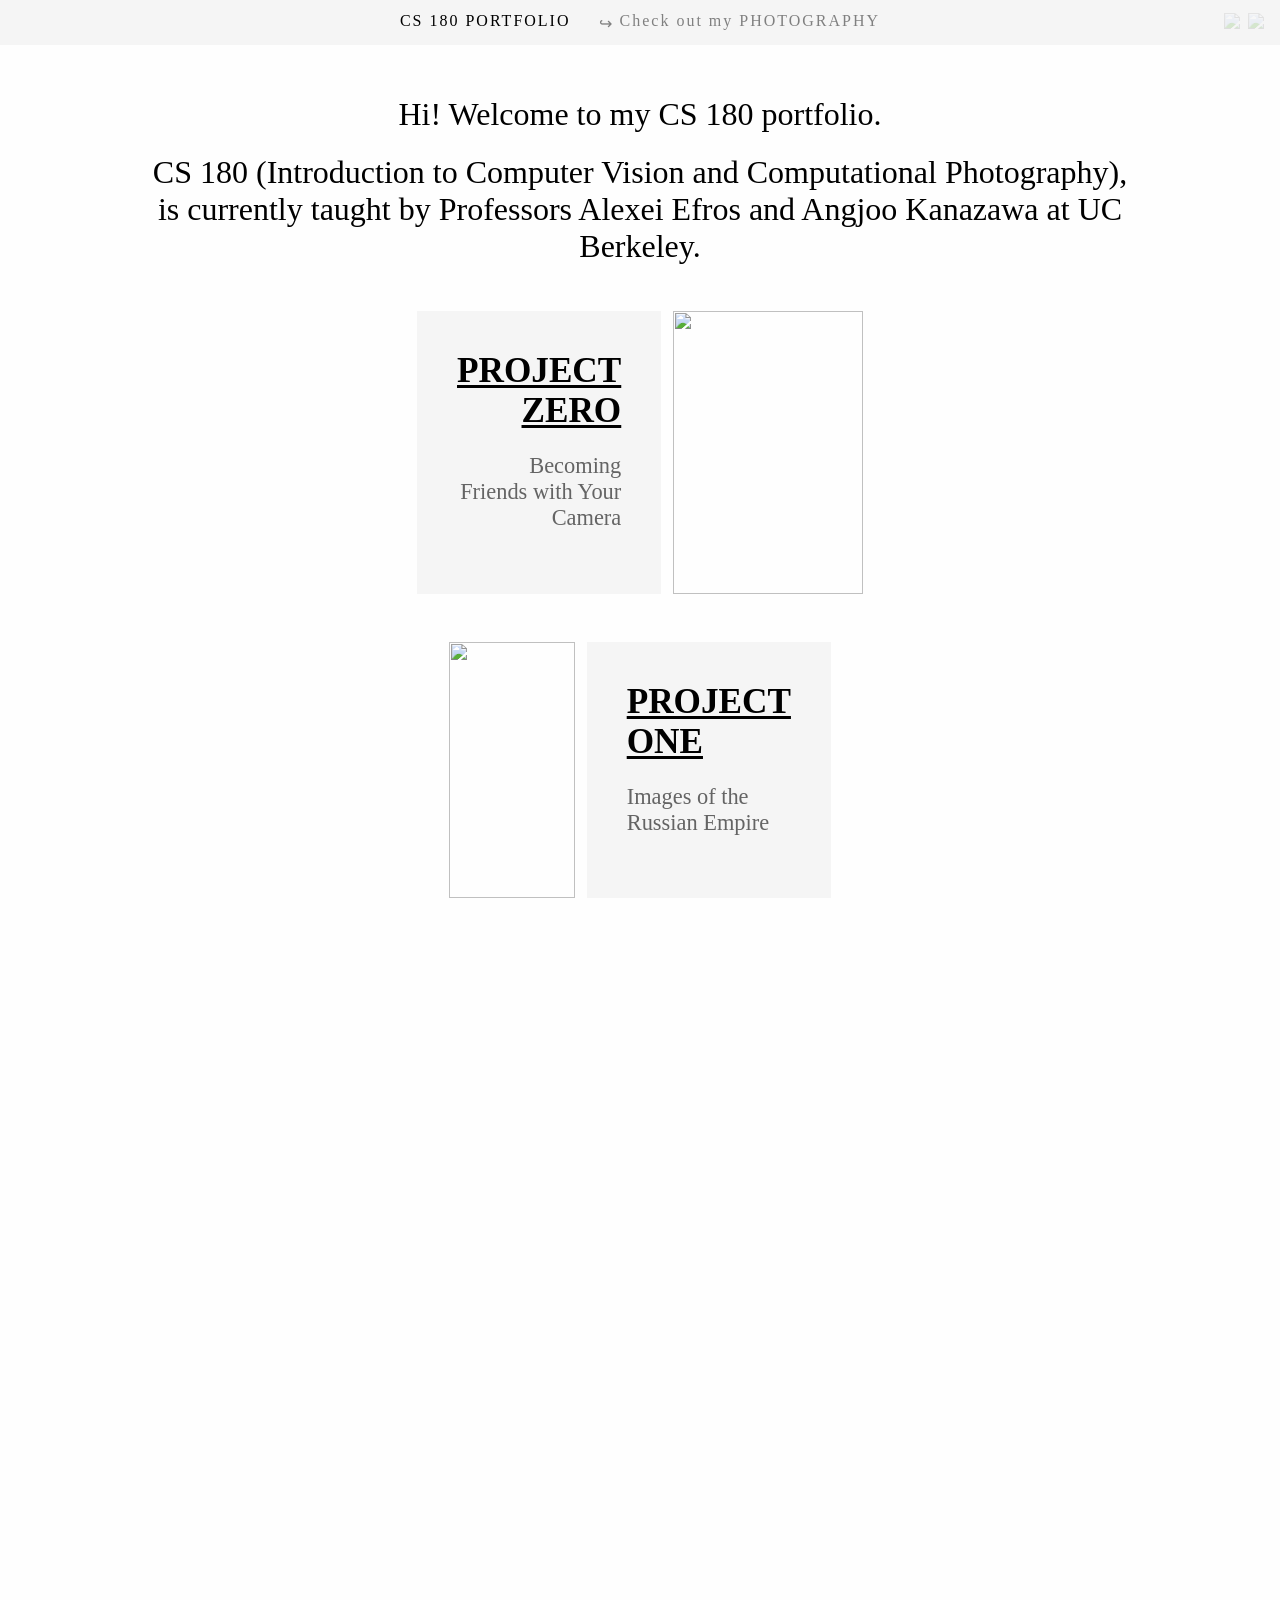
==== index.html @ 2d41bd23 "proj 5" ====
<!DOCTYPE html>
<html>
<head>
    <title>Paul Burke | CS180 Portfolio</title>
    <link rel="stylesheet" href="styles.css">
</head>
<body>

    <div class="topnav" style="position: fixed; width: 100%; text-align: center;">
        <ul class="main">
            <li><a class="active" href="index.html">CS 180 PORTFOLIO</a></li>
            <li><a href="https://paulburkephotography.com"><span style="color:rgb(128, 128, 128);"><span style="vertical-align: -0.18em;">&#x21AA;</span> Check out my</span> PHOTOGRAPHY</a></li>
        </ul>
        <!-- <a href="https://instagram.com/paulburkephotography/" target="_blank"><img src="img/social-ig-bw.png"></a> -->
        <a href="https://instagram.com/paulburkephotography/" target="_blank"><img src="img/social-ig-bw.png" style="margin-right: 24px;"></a>
        <a href="https://linkedin.com/in/paulwburke/" target="_blank"><img src="img/social-li-bw.png"></a>
    </div>

    <div class="page">

        <div class="text" style="padding: 0 0 1.5em 0;">
            <h1>Hi! Welcome to my CS 180 portfolio.</h1>
            <h1>CS 180 (Introduction to Computer Vision and Computational Photography), is currently taught by Professors Alexei Efros and Angjoo Kanazawa at UC Berkeley.</h1>
            <!-- <a href="https://instagram.com/paulburkephotography/" target="_blank"><img src="img/social-ig.png"></a>
            <a href="https://linkedin.com/in/paulwburke/" target="_blank"><img src="img/social-li.png" style="margin-left: 21px;"></a> -->
        </div>

        <div class="gallery">

            <a class="row reverse" href="0.html">
                <div class="media">
                    <img src="0/3-dolly.gif">
                </div>
                <div class="desc-box">
                    <div>
                        <h1>PROJECT<br>ZERO</h1>
                        <p>Becoming Friends with Your Camera</p>
                    </div>
                </div>
            </a>

            <a class="row" href="1.html">
                <div class="media">
                    <img src="1/cover.jpg">
                </div>
                <div class="desc-box">
                    <div>
                        <h1>PROJECT<br>ONE</h1>
                        <p>Images of the Russian Empire</p>
                    </div>
                </div>
            </a>

            <a class="row reverse" href="2.html">
                <div class="media">
                    <img src="2/out/cover.jpg">
                </div>
                <div class="desc-box">
                    <div>
                        <h1>PROJECT<br>TWO</h1>
                        <p>Fun with Filters and Frequencies</p>
                    </div>
                </div>
            </a>

            <a class="row" href="3.html">
                <div class="media">
                    <img src="3/out/cover.jpg">
                </div>
                <div class="desc-box">
                    <div>
                        <h1>PROJECT<br>THREE</h1>
                        <p>Stitching Photo Mosiacs</p>
                    </div>
                </div>
            </a>

            <a class="row reverse" href="4.html">
                <div class="media">
                    <img src="4/out/render_2.3-1.png">
                </div>
                <div class="desc-box">
                    <div>
                        <h1>PROJECT<br>FOUR</h1>
                        <p>Neural Radiance Fields</p>
                    </div>
                </div>
            </a>

            <a class="row" href="5.html">
                <div class="media">
                    <img src="5/out/cover.png">
                </div>
                <div class="desc-box">
                    <div>
                        <h1>PROJECT<br>FIVE</h1>
                        <p>Fun with Diffusion Models</p>
                    </div>
                </div>
            </a>

            <br>

        </div>

    </div>

</body>
</html>
---- styles.css ----
@font-face {
    font-family: "Athelas";
    src: url(fonts/Athelas/Athelas-Regular.woff2);
    font-style: normal;
}

html, body {
    height: 100%;
    margin: 0;
    padding: 0;
    scroll-behavior: smooth;
    overflow-x: hidden;
    background-color: #fefefe;
}

* {
    box-sizing: border-box;
}

a {
    color: black;
    text-decoration: none;
}

.page {
    max-width: 1000px;
    margin: auto;
}

.text {
    margin: 6em 0 0 0;
    font-family: "Athelas";
    text-align: center;
}

.text h1 {
    text-align: center;
    font-weight: 1;
}

.text p {
    font-size: 1.4em;
    text-align: justify;
    text-align-last: center;
}

.text a {
    color: rgb(120, 120, 120);
    font-family: monospace;
}

.text img {
    width: 100%;
}

.caption {
    margin-top: 0;
    font-size: 1.4em;
    text-align: center;
    font-family: monospace;
}

.mono {
    font-family: monospace;
}

@media screen and (max-width: 1347px) {
    .page {
        width: 90%;
    }
}

@media screen and (max-width: 950px) {
    .text {
        margin: 5em auto 0 auto;
    }
    .text h1 {
        font-size: 1.8em;
    }
}


/* =============================================================================
NAVBAR
============================================================================= */


#top-logo {
    display: block;
    width: 300px;
    margin: auto;
    padding: 64px 0 20px 0;
}

.topnav {
    background-color: rgb(245, 245, 245);
}

.topnav img {
    position: fixed;
    top: 13.25px;
    right: 16px;
    width: 16px;
    opacity: 0.2;
    transition: 0.5s ease;
}

.topnav .main {
    display: inline-block;
    list-style: none;
    margin: 0;
    padding: 12px 0;
}

.topnav .main li {
    padding: 14px 12px;
    display: inline;
    letter-spacing: 2px;
    font-size: 16px;
}

.topnav .main a {
    color: rgb(128, 128, 128);
    font-family: "Athelas";
    text-decoration: none;
    transition: 0.5s ease;
}

.topnav img:hover {
    opacity: 0.35;
}

.topnav .main a:hover:not(.active) {
    color: black;
}

.topnav .main a.active {
    color: black;
}

@media screen and (max-width: 650px) {
    .topnav img {
        display: none;
    }
}


/* =============================================================================
HOMEPAGE - GALLERY
============================================================================= */


.gallery {
    display: flex;
    flex-direction: column;
    width: 100%;
    margin: auto;
    gap: 48px;
    font-family: "Athelas";
}

.row {
    /* width: 90%; */
    margin: 0 auto;
    display: flex;
    align-items: stretch;
    gap: 12px;
}

.row.reverse {
    flex-direction: row-reverse;
}

.row.reverse .desc-box {
    text-align: right;
}

.media {
    flex: 1 1 100%;
    display: flex;
    min-height: 220px;
}

.media img {
    width: 100%;
    height: 100%;
    display: block;
}

.desc-box {
    flex: 1 1 50%;
    background-color: rgb(245, 245, 245);
    padding: 40px;
    display: flex;
    /* flex-direction: column;             option 1: centered vertically */
    /* justify-content: center;            option 1: centered vertically */
    align-items: center;          /* option 2: centered vertically and horizontally */
    justify-content: center;      /* option 2: centered vertically and horizontally */
    gap: 0.5rem;
}

.desc-box h1 {
    font-size: 2.2em;
    text-decoration: underline;
    text-underline-offset: 3px;
    text-decoration-thickness: 3px;
    margin: 0;
}

.gallery .desc-box p {
    font-size: 1.4em;
    color: rgb(100, 100, 100);
}


/* =============================================================================
PRINTING
============================================================================= */


@media print {
    html, body {
        height: auto;
        overflow: visible !important;
    }
    .topnav {
        position: static !important;
    }
    .page {
        max-width: none;
        width: 100%;
    }
    .text, .mono, .image-row, .caption {
        page-break-inside: avoid;
    }
}
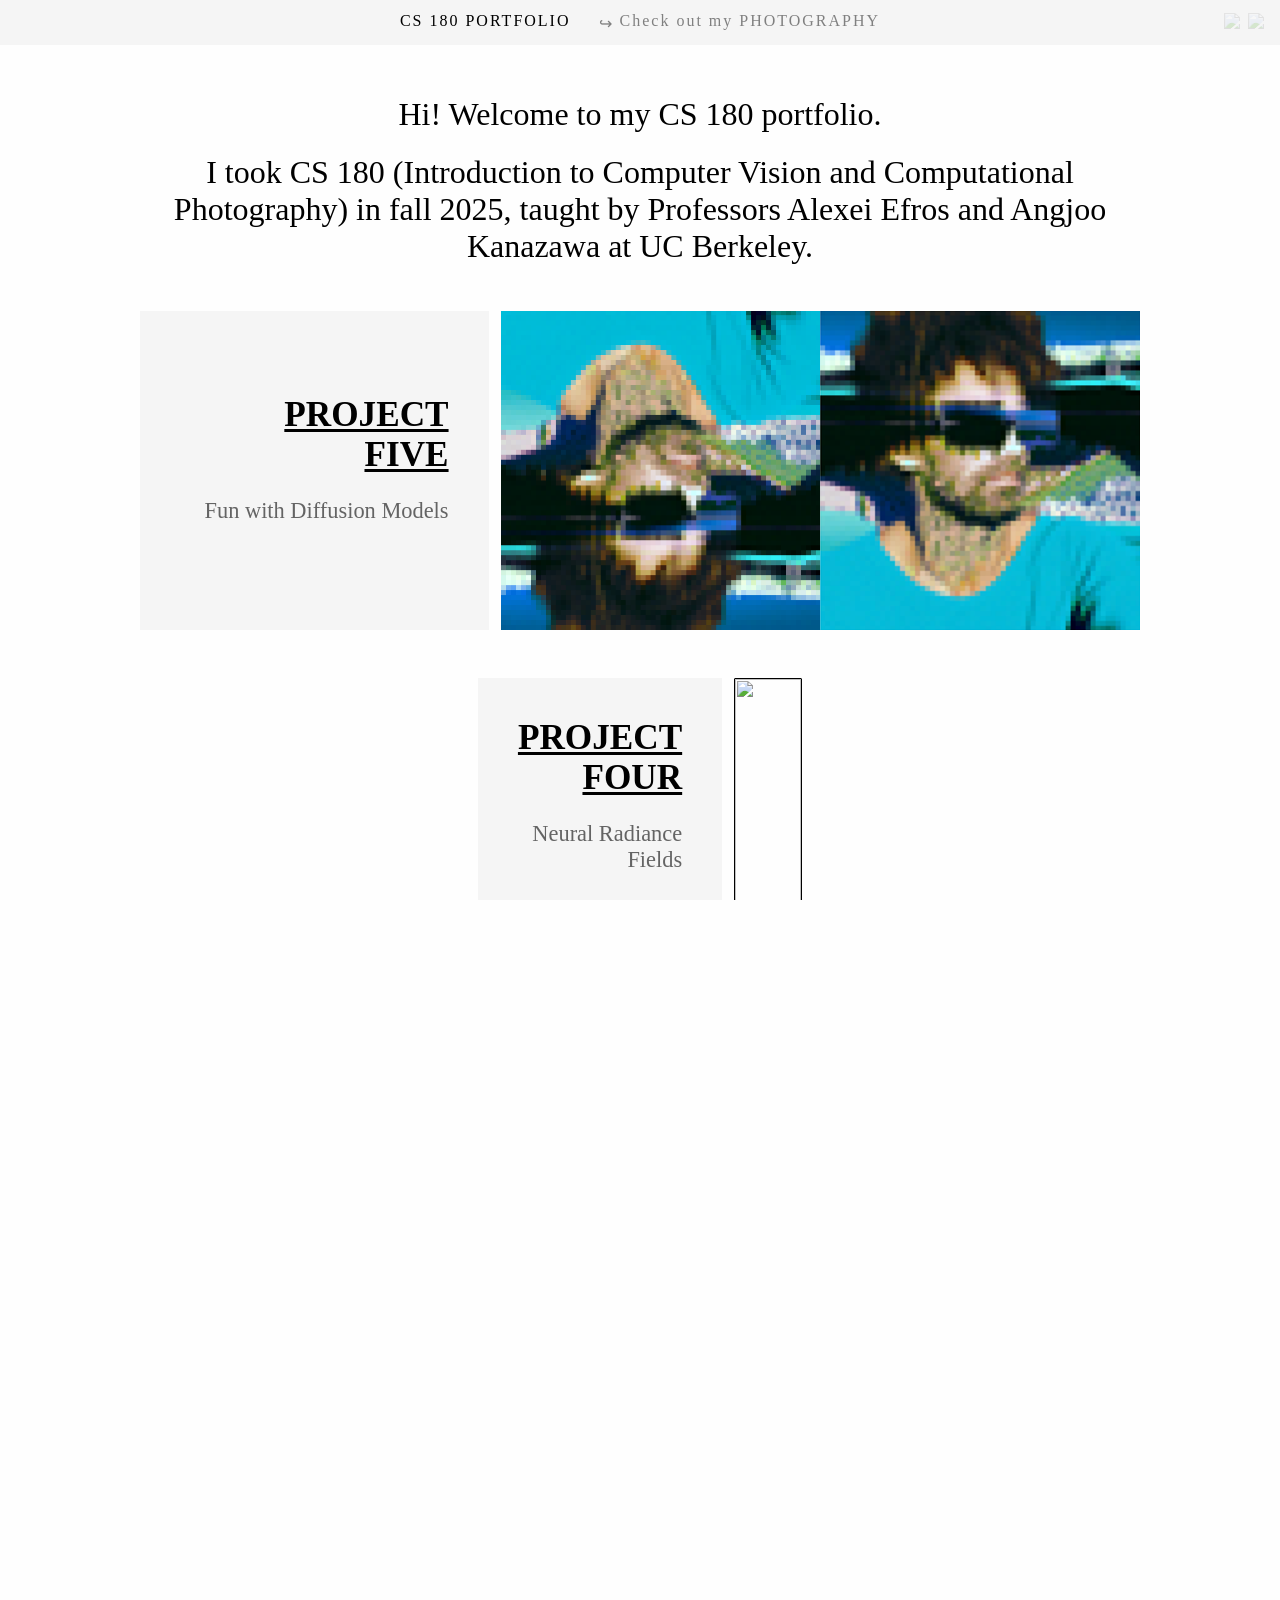
==== commit b4e3cb4a: "reformatted" ====
--- a/index.html
+++ b/index.html
@@ -11,7 +11,6 @@
             <li><a class="active" href="index.html">CS 180 PORTFOLIO</a></li>
             <li><a href="https://paulburkephotography.com"><span style="color:rgb(128, 128, 128);"><span style="vertical-align: -0.18em;">&#x21AA;</span> Check out my</span> PHOTOGRAPHY</a></li>
         </ul>
-        <!-- <a href="https://instagram.com/paulburkephotography/" target="_blank"><img src="img/social-ig-bw.png"></a> -->
         <a href="https://instagram.com/paulburkephotography/" target="_blank"><img src="img/social-ig-bw.png" style="margin-right: 24px;"></a>
         <a href="https://linkedin.com/in/paulwburke/" target="_blank"><img src="img/social-li-bw.png"></a>
     </div>
@@ -20,33 +19,43 @@
 
         <div class="text" style="padding: 0 0 1.5em 0;">
             <h1>Hi! Welcome to my CS 180 portfolio.</h1>
-            <h1>CS 180 (Introduction to Computer Vision and Computational Photography), is currently taught by Professors Alexei Efros and Angjoo Kanazawa at UC Berkeley.</h1>
-            <!-- <a href="https://instagram.com/paulburkephotography/" target="_blank"><img src="img/social-ig.png"></a>
-            <a href="https://linkedin.com/in/paulwburke/" target="_blank"><img src="img/social-li.png" style="margin-left: 21px;"></a> -->
+            <h1>I took CS 180 (Introduction to Computer Vision and Computational Photography) in fall 2025, taught by Professors Alexei Efros and Angjoo Kanazawa at UC Berkeley.</h1>
         </div>
 
         <div class="gallery">
 
-            <a class="row reverse" href="0.html">
+            <a class="row reverse" href="5.html">
                 <div class="media">
-                    <img src="0/3-dolly.gif">
+                    <img src="5/out/cover.png">
                 </div>
                 <div class="desc-box">
                     <div>
-                        <h1>PROJECT<br>ZERO</h1>
-                        <p>Becoming Friends with Your Camera</p>
+                        <h1>PROJECT<br>FIVE</h1>
+                        <p>Fun with Diffusion Models</p>
                     </div>
                 </div>
             </a>
 
-            <a class="row" href="1.html">
+            <a class="row reverse" href="4.html">
                 <div class="media">
-                    <img src="1/cover.jpg">
+                    <img src="4/out/render_2.3-1.png" style="border: 1px solid black; border-radius: 1px;">
                 </div>
                 <div class="desc-box">
                     <div>
-                        <h1>PROJECT<br>ONE</h1>
-                        <p>Images of the Russian Empire</p>
+                        <h1>PROJECT<br>FOUR</h1>
+                        <p>Neural Radiance Fields</p>
+                    </div>
+                </div>
+            </a>
+
+            <a class="row reverse" href="3.html">
+                <div class="media">
+                    <img src="3/out/cover.jpg">
+                </div>
+                <div class="desc-box">
+                    <div>
+                        <h1>PROJECT<br>THREE</h1>
+                        <p>Stitching Photo Mosiacs</p>
                     </div>
                 </div>
             </a>
@@ -63,38 +72,14 @@
                 </div>
             </a>
 
-            <a class="row" href="3.html">
+            <a class="row reverse" href="1.html">
                 <div class="media">
-                    <img src="3/out/cover.jpg">
+                    <img src="1/cover.jpg">
                 </div>
                 <div class="desc-box">
                     <div>
-                        <h1>PROJECT<br>THREE</h1>
-                        <p>Stitching Photo Mosiacs</p>
-                    </div>
-                </div>
-            </a>
-
-            <a class="row reverse" href="4.html">
-                <div class="media">
-                    <img src="4/out/render_2.3-1.png">
-                </div>
-                <div class="desc-box">
-                    <div>
-                        <h1>PROJECT<br>FOUR</h1>
-                        <p>Neural Radiance Fields</p>
-                    </div>
-                </div>
-            </a>
-
-            <a class="row" href="5.html">
-                <div class="media">
-                    <img src="5/out/cover.png">
-                </div>
-                <div class="desc-box">
-                    <div>
-                        <h1>PROJECT<br>FIVE</h1>
-                        <p>Fun with Diffusion Models</p>
+                        <h1>PROJECT<br>ONE</h1>
+                        <p>Images of the Russian Empire</p>
                     </div>
                 </div>
             </a>
--- a/styles.css
+++ b/styles.css
@@ -39,7 +39,8 @@
 }
 
 .text p {
-    font-size: 1.4em;
+    font-family: Verdana, Tahoma, sans-serif;
+    font-size: 1.25em;
     text-align: justify;
     text-align-last: center;
 }
@@ -53,7 +54,7 @@
     width: 100%;
 }
 
-.caption {
+.text .caption, .caption {
     margin-top: 0;
     font-size: 1.4em;
     text-align: center;
@@ -62,6 +63,10 @@
 
 .mono {
     font-family: monospace;
+}
+
+span[style*="font-family: monospace"] {
+    font-size: 1.2em;
 }
 
 @media screen and (max-width: 1347px) {
@@ -173,6 +178,7 @@
 
 .row.reverse .desc-box {
     text-align: right;
+    justify-content: flex-end;
 }
 
 .media {
